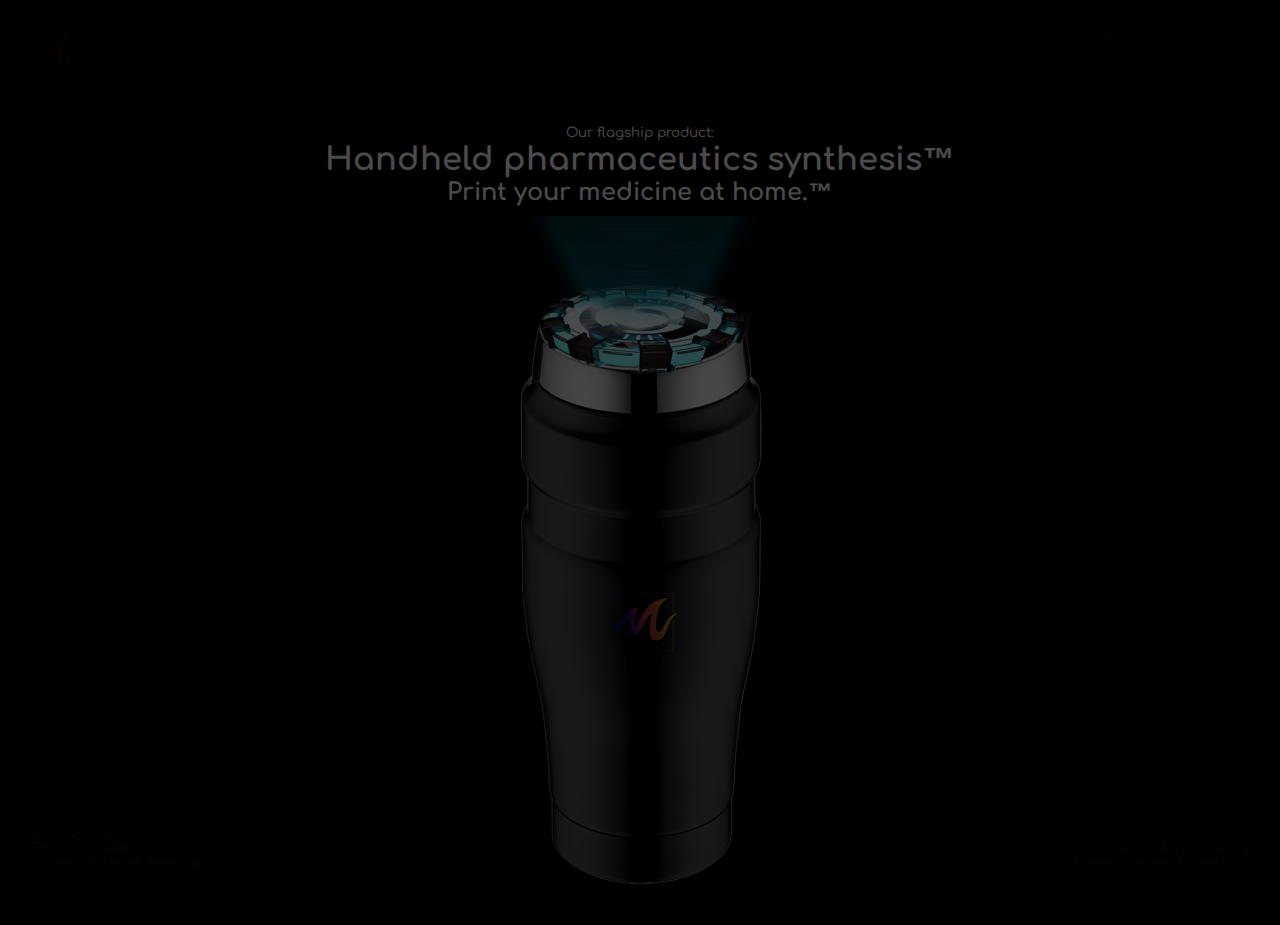
==== index.html @ 9c414478 "first commit" ====
<!DOCTYPE html>
<html>
<head>
<title>WaveAcid Handheld Biosynthesizer</title>
<style type="text/css"> 
  .mobileShow {display: none;} 
  .mobileShowAndPortrait {display: none;} 
  ul { list-style-type: none; }
  /* Smartphone Portrait and Landscape */ 
  @media only screen 
    and (min-device-width : 320px) 
    and (max-device-width : 480px){ 
      .mobileShow {display: inline;}
  }
    
  @media only screen and (orientation: portrait) {
      .mobileShowAndPortrait {display: inline;}
  }

  @media only screen and (max-width: 600px) { 
     .sized_font {
	font-size: x-small;
     } 
     .home_margin_top {
	margin-top:4vw;
     }
  }

  @media only screen and (min-width: 600px) { 
     .sized_font {
	font-size: small;
     }
     .home_margin_top {
	margin-top:9vw;
     }
  }






</style>
<link rel="apple-touch-icon" sizes="180x180" href="/apple-touch-icon.png">
<link rel="icon" type="image/png" sizes="32x32" href="/favicon-32x32.png">
<link rel="icon" type="image/png" sizes="16x16" href="/favicon-16x16.png">
<link rel="manifest" href="/site.webmanifest">
<link rel="mask-icon" href="/safari-pinned-tab.svg" color="#5bbad5">
<meta name="msapplication-TileColor" content="#da532c">
<script src="jquery-3.3.1.min.js"></script>
<script src="jquery.scrollify.min.js"></script>
<script src="/socket.io/socket.io.js"></script>

<meta name="theme-color" content="#ffffff">
<meta property="og:image:width" content="243">
<meta property="og:image:height" content="243">
<meta property="og:description" content="Handheld, portable, pharmaceutical synthesis for everybody.">
<meta property="og:title" content="WaveAcid Biomedical Synthesizer">
<meta property="og:url" content="https://www.waveacid.com">
<meta property="og:image" content="https://www.waveacid.com/og-image.jpg">

<link href="css/links.css" rel="stylesheet">

<link href="https://fonts.googleapis.com/css?family=Comfortaa" rel="stylesheet">


</head>
<body style="font-family: 'Comfortaa', cursive; background: #000; color: #FFF">

<header>
<section>
<a href="https://waveacid.ch"><img style="left: 30px; top: 30px; position:fixed; display: none" id="anim_3" src="W.png" width="48" height="43" /></a>
</section>
<section style="top: 30px; position: fixed; right: 30px; display: none" class="sized_font" id="anim_4">
<a style="text-decoration:none; margin-right: 20px" onmouseenter="this.style.color='#fff'" onmouseleave="this.style.color='hotpink'" href="javascript:showHome()">HOME</a>  <a style="text-decoration:none; margin-right: 20px" onmouseenter="this.style.color='#fff'" onmouseleave="this.style.color='hotpink'" href="javascript:showTechnology()">TECHNOLOGY</a>  <a onmouseenter="this.style.color='#fff'" onmouseleave="this.style.color='hotpink'" style="text-decoration:none; margin-right: 20px" href="javascript:showInvestors()">INVESTORS</a>  <a onmouseenter="this.style.color='#fff'" onmouseleave="this.style.color='hotpink'" style="text-decoration:none; margin-right: 20px" href="javascript:showContact()">CONTACT</a>
</section>
</header>

<div id="content" style="overflow-y: auto; width: 70%; margin: auto">

<section id="home" class="home_margin_top" style="padding:0;text-align: center">
<div id="anim_2" style="display: none">
<div class="mobileShowAndPortrait" style="margin-top: 30%"><br><br><br><br><br><br><br><br><br><br></div>

<small style="padding: 0">Our flagship product:</small>
<h1 style="margin: 0; padding: 0">Handheld pharmaceutics synthesis<span style="font-family: Arial">&#8482;</span></h1>
<h2 style="margin: 0; margin-bottom: 10px; padding: 0">Print your medicine at home.<span style="font-family: Arial">&#8482;</span></h2>
</div>
<img class="anim_1" style="display: none" src="synth.png" />
<div style="border: 1px" class="anim_1">
</div>

</section>

</div>
<div id="technology_anchor" style="margin-top: 30px; margin-bottom: 30px"></div>
<section id="technology" style="display: none; padding: 0; margin-top: 6vw; text-align: center">
<div id="anim_1" style="">
<h2 style="padding:0;margin:0">Technology</h2>
<ul style="text-align: center; width: 40%; float: left; text-align: left">
<li>About ~100 Double-Precision TFLOPS from NVIDIA CUDA cores calculate synthesis routes from chemical elements, over inorganic compounds to biochemical precursors</li>
<li>Miniaturized ICP-AES, NMR, IR-Spectrometry lead stereoismerically verified pharmaceutical compounds without trace metals</li>
<li>Miniaturized Inductively coupled plasma mass spectrometry (ICP-AES) for saftey of human consumption</li>
<li>390-1700nm Infrared Spectrometry for molecule differentiation and identification</li>
<li>Full-Metal Pressure Controlled Vacuum Chambers</li>
<li>Microfluidic Reductive Amination</li>
<li>Liquid Heating through Laser Light; Helium-Neon Chain Reaction</li>
<li>Electrolysis Chamber</li>
<li>Mechcanical Multi-Thread Tank for Parallel Thermo-Isolated Chemical Reactions</li>
<li>Real-Time NMR and IR analysis; Gas Chromatography</li>
<li>Indepdenent, co-processor controlled, liquid cooling system</li>
<li>Device safe to touch and carry at any time; zero-heat compared to handheld vaporizers</li>
<li>Parsing of Synthesis Documentation in Scientific Literature</li>
<li>NIST Lookups for Chromatrography and Spectrometry</li>
<li>Machine Learning of 2D/3D molecule representations</li>
<li>Machine Learning of Wavelength Absorbation and Fluroescene Curves</li>
<li>Machine Learning of Nuclear Magnet Resonance Data</li>
<li>Full Advisory System; Body Measurements; Pregnancy Mode</li>
</ul>
<ul style="text-align: center; width: 40%; float: right; text-align: left">
<p>Scientific Publications:</p>
<li><a href="http://science.sciencemag.org/content/359/6374/429">A platform for automated nanomole-scale reaction screening and micromole-scale synthesis in flow</a></li>
<li><a href="http://science.sciencemag.org/content/352/6281/61">On-demand continuous-flow production of pharmaceuticals in a compact, reconfigurable system</a></li>
<li><a href="https://www.nature.com/articles/ncomms8766">Chemical structure imaging of a single molecule by atomic force microscopy at room temperature
</a></li>
<li><a href="http://science.sciencemag.org/content/344/6186/885">Real-space imaging of molecular structure and chemical bonding by single-molecule inelastic tunneling probe</a></li>
<li><br></li>
<li>We are providing hard-/software security audits &amp; reverse engineering, alongisde NodeJS development services. To those who still use Python or PHP in the web, we offer a transition phase.</li>
<li><br></li>
<li>We offer cryptographic consulting and corporate consulting services, especially in regards to employee selection and information security.</li>
</ul>
<div style="clear: both"></div>
</div>
</section>

<div id="investors_anchor" style="margin-top: 30px; margin-bottom: 30px"></div>

<section id="investors" style="display: none; padding: 0; margin-top: 6vw; text-align: center">
<h2 style="">Investors</h2>
<ul style="text-align: center; width: 45%; float: left; text-align: left">
WaveAcid Inc. is an American C-Corporation and holds 30,000,000 shares. Those are issued as <i>Molecoins</i>, a digital currency and stock format. The publicly circulating supply is 14,700,000.<br>
<br>
<a href="bitcoin:39EnmD16hPTwc6WVxwYWYYkvyB6odtXLrb?amount=3"><img src="bitcoin.png"></a>
<a href="litecoin:MSMiP2k8JrSRAyv2CZvTVvrVRCfaJEmxTQ?amount=400"><img src="litecoin.png" height="64" width="180"></a>
<a href="https://www.chase.com"><img src="chase_wire.png" style="background: #FFF; border-radius: 14px; width: 108px; height: 61.8px" /></a>
</ul>
<ul style="text-align: center; width: 45%; float: right; text-align: left">
<b style="">Specific Oppertunities:</b><br>
<ul style="margin-right: 30px">
<li>Miniaturization of Inductively coupled plasma mass spectrometry (ICP-AES) for saftey of human consumption</li>
<li>Further GPU cores of computational power</li>
<li>390-1700nm Infrared Spectrometer Microsensor for Molecule Differentiation and Identification</li>
<li>Deep Learning Neural Network for Synthesis Routes from Basic Chemical Elements and Inorganic Compounds</li>
<li>Safe Concentration of very high laser-light generated heats in vacuum isolated  chambers</li>
<li>Miniaturized High Performance Liquid Chromatrophy</li>
<li>Palm-Size Ultra-Small NMR sensor tank for nucleus charge and spin measurement</li>
<li>Miniaturized CryoEM and Electron Gun</li>
</ul>
<p>If we can be of assistance to you, or you can be to us, please don't hesistate to <a href="mailto:w@waveacid.com">contact us</a>.
</ul>
<span style="clear: both"></span>
</section>

<div id="contact_anchor" style="margin-top: 30px; margin-bottom: 30px"></div>

<section id="contact" style="display: none; margin: auto; padding: 0; margin-top: 6vw; text-align: center">
<h2>Contact</h2>
<p style="text-align: center">
You can <a href="mailto:w@waveacid.com">email</a> us or join us in our encrypted text adventure MUD.
</p>
<div id="outer_chat_content" style="overflow: scroll; border: 1px dotted; padding: 4px;  position: relative; text-align: left; font-size: small; width: 90%; height: 20vw; margin: auto">
<ul id="chat_content" style="overflow: auto">
<li id="connect_line">&gt;&gt; <a href="javascript:connectMUD()">connect</a></li>
</ul>
</div>
<input type="text" disabled="" placeholder="Your txt here" id="msg" style="width: 90%; margin: auto">
</section>

<!--
<div id="footer" style="display: none; margin-top: 50px">
<section id="" style=" float: left; margin-bottom: 30px; margin-left: 30px; margin-right: 30px">
WaveAcid Inc.<br>
EIN: 61-190-4800<br>
United States of America
</section>
<section id="" style=" float: right; color: #FFF; margin-bottom: 30px; margin-left: 30px; margin-right: 30px">
<a href="/faq.html">FAQ</a><br>
Confidential &amp; Proprietary<br>
Patents issued &amp; pending.
</section>
</div>
-->

<footer>
<section id="anim_5" class="footer_font sized_font" style="display: none; position: fixed; left: 0; bottom: 0; margin-bottom: 30px; margin-left: 30px; margin-right: 30px">
WaveAcid Inc.<br>
EIN: 61-190-4800<br>
United States of America
</section>
<section id="anim_6" class="footer_font sized_font" style="position: fixed; display: none; right: 0; bottom: 0; color: #FFF; margin-bottom: 30px; margin-left: 30px; text-align: right; margin-right: 30px">
<a href="/faq.html" onmouseenter="this.style.color='#fff'" onmouseleave="this.style.color='hotpink'" style="text-decoration:none;">FAQ</a><br>
Confidential &amp; Proprietary<br>
Patents issued &amp; pending.<br>
</section>
</footer>
<script>

window.socket = null;
window.url = document.location.href;

window.current = "home";
var split = window.url.split("#")[1];
if (window.url.split("#")[1]) {
    window.current = split;
}

var home = $("#home").html();
var technology = $("#technology").html();
var investors = $("#investors").html();

if (window.current == "home") {
    showHome();
} else if (window.current == "technology") {
    showTechnology();
} else if (window.current == "investors") {
    showInvestors();
} else if (window.current == "contact") {
    showContact();
} else if (window.current == "faq") { 
    showFaq();
} else {
    showHome();
}

function showHome() {
    document.location.href = "#";
    $(window).scroll(function(){});
    $("#home").fadeIn();
    $("#investors").fadeOut();
    $("#contact").fadeOut();
    $("#technology").fadeOut();
    $("#footer").fadeOut();
    $([document.documentElement, document.body]).animate({
        scrollTop: 0
    }, 2000);
}

function showFaq() {
    document.location.href = "#faq";
    //$(window).scroll(function(){});
    $("#home").fadeOut();
    $("#investors").fadeOut();
    $("#contact").fadeOut();
    $("#technology").fadeOut();
    $("#footer").fadeOut();
    $("#faq").fadeIn();
    //$([document.documentElement, document.body]).animate({
    //    scrollTop: $("#faq_anchor").offset().top
    //}, 2000);
}

function showTechnology() {
    document.location.href = "#technology";
    $(window).scroll(function(){});
    $("#home").fadeOut();
    $("#investors").fadeOut();
    $("#contact").fadeOut();
    $("#faq").fadeOut();
    $("#technology").fadeIn();
    $("#footer").fadeIn();
    $([document.documentElement, document.body]).animate({
        scrollTop: $("#technology_anchor").offset().top
    }, 2000);
}

    function showInvestors() {
    document.location.href = "#investors";
    $(window).scroll(function(){});
    $("#technology").fadeOut();
    $("#contact").fadeOut();
    $("#home").fadeOut();
    $("#faq").fadeOut();
    $("#investors").fadeIn();
    //$("#footer").fadeIn();
    $([document.documentElement, document.body]).animate({
        scrollTop: $("#investors_anchor").offset().top
    }, 2000);
}

function showContact() {
    document.location.href = "#contact";
    $(window).scroll(function(){});
    $("#technology").fadeOut();
    $("#contact").fadeIn();
    $("#faq").fadeOut();
    $("#investors").fadeOut();
    $("#home").fadeOut();
    $([document.documentElement, document.body]).animate({
        scrollTop: $("#contact_anchor").offset().top
    }, 2000);
}

function add_line(line) {
    
}

function connectMUD() {
    if (window.socket) { return; }
    window.socket = io();
    window.socket.emit('wv_connect', navigator.userAgent);
    window.socket.on("wv_connect", function(msg) {
	$("#connect_line").remove();
	$("#chat_content").append("<li>").append(document.createTextNode("[" + Date.now() + "] " + msg));
	$("#msg").prop("disabled", false);
    });
    window.socket.on("wv_chat", function(msg) {
	var cache = $("#connect_line").text();
	

	$("#chat_content").append("<li>").append(document.createTextNode("[" + Date.now() + "] " + msg));
    });
    $("#msg").keypress(function(e) {
	if (e.which == 13) {
	    window.socket.emit("wv_chat", $("#msg").val());
	    $("#msg").val("");
    var curr_scroll_pos = $("#outer_chat_content").scrollTop();
    $("#outer_chat_content").animate({
        scrollTop: 99999
    }, 1000);
	}
    });
}

/*
var scrollFooter = function() {
    console.log($(window).scrollTop());
    if ($(window).scrollTop() == 0) {
	console.log("Top reached...");
	$("#anim_5,#anim_6").fadeIn();
	$("#footer").fadeOut();
    } else {
	//$("#footer").fadeIn();
	$("#anim_5,#anim_6").fadeOut();
    }
};
$(window).scroll(scrollFooter);
*/

$(document).ready(function(){
    $(".anim_1").fadeIn(2000);
    $("#anim_2").fadeIn(2000);
    setTimeout(function(){
    $("#anim_3").fadeIn(2000);
    $("#anim_4").fadeIn(2000);
    $("#anim_5").fadeIn(2000);
    $("#anim_6").fadeIn(2000);
}, 600);
});
</script>
</body>
</html>
---- css/links.css ----
/* unvisited link */
a:link { color: hotpink; }

/* visited link */
a:visited { color: hotpink; }

/* mouse over link */
a:hover { color: hotpink; }

/* selected link */
a:active { color: hotpink; }

.centered {
  position: fixed; /* or absolute */
  top: 50%;
  left: 50%;
}
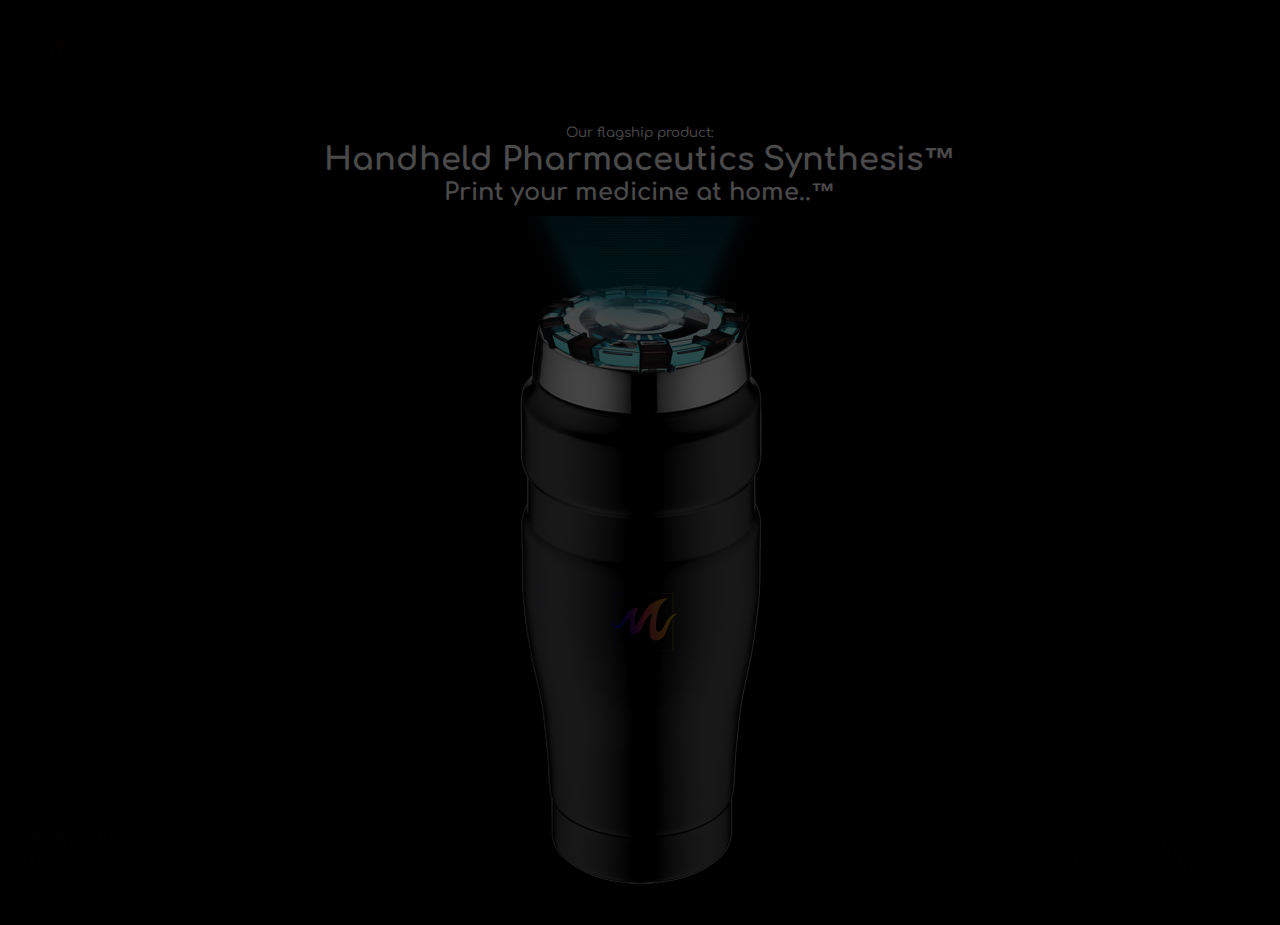
==== commit d134d898: "technology site white" ====
--- a/index.html
+++ b/index.html
@@ -1,7 +1,7 @@
 <!DOCTYPE html>
 <html>
 <head>
-<title>WaveAcid Handheld Biosynthesizer</title>
+<title>WaveAcid Handheld Synthesizer</title>
 <style type="text/css"> 
   .mobileShow {display: none;} 
   .mobileShowAndPortrait {display: none;} 
@@ -54,7 +54,7 @@
 <meta name="theme-color" content="#ffffff">
 <meta property="og:image:width" content="243">
 <meta property="og:image:height" content="243">
-<meta property="og:description" content="Handheld, portable, pharmaceutical synthesis for everybody.">
+<meta property="og:description" content="Handheld, portable, genotyping for everybody.">
 <meta property="og:title" content="WaveAcid Biomedical Synthesizer">
 <meta property="og:url" content="https://www.waveacid.com">
 <meta property="og:image" content="https://www.waveacid.com/og-image.jpg">
@@ -83,8 +83,8 @@
 <div class="mobileShowAndPortrait" style="margin-top: 30%"><br><br><br><br><br><br><br><br><br><br></div>
 
 <small style="padding: 0">Our flagship product:</small>
-<h1 style="margin: 0; padding: 0">Handheld pharmaceutics synthesis<span style="font-family: Arial">&#8482;</span></h1>
-<h2 style="margin: 0; margin-bottom: 10px; padding: 0">Print your medicine at home.<span style="font-family: Arial">&#8482;</span></h2>
+<h1 style="margin: 0; padding: 0">Handheld Pharmaceutics Synthesis<span style="font-family: Arial">&#8482;</span></h1>
+<h2 style="margin: 0; margin-bottom: 10px; padding: 0">Print your medicine at home..<span style="font-family: Arial">&#8482;</span></h2>
 </div>
 <img class="anim_1" style="display: none" src="synth.png" />
 <div style="border: 1px" class="anim_1">
@@ -98,7 +98,7 @@
 <div id="anim_1" style="">
 <h2 style="padding:0;margin:0">Technology</h2>
 <ul style="text-align: center; width: 40%; float: left; text-align: left">
-<li>About ~100 Double-Precision TFLOPS from NVIDIA CUDA cores calculate synthesis routes from chemical elements, over inorganic compounds to biochemical precursors</li>
+	<li><br>About ~100 Double-Precision TFLOPS from NVIDIA CUDA cores calculate synthesis routes from chemical elements, over inorganic compounds to biochemical precursors</li>
 <li>Miniaturized ICP-AES, NMR, IR-Spectrometry lead stereoismerically verified pharmaceutical compounds without trace metals</li>
 <li>Miniaturized Inductively coupled plasma mass spectrometry (ICP-AES) for saftey of human consumption</li>
 <li>390-1700nm Infrared Spectrometry for molecule differentiation and identification</li>
@@ -106,6 +106,7 @@
 <li>Microfluidic Reductive Amination</li>
 <li>Liquid Heating through Laser Light; Helium-Neon Chain Reaction</li>
 <li>Electrolysis Chamber</li>
+	<li><img width="412" height="600" src="device.jpg" /><br></li>
 <li>Mechcanical Multi-Thread Tank for Parallel Thermo-Isolated Chemical Reactions</li>
 <li>Real-Time NMR and IR analysis; Gas Chromatography</li>
 <li>Indepdenent, co-processor controlled, liquid cooling system</li>
@@ -125,9 +126,7 @@
 </a></li>
 <li><a href="http://science.sciencemag.org/content/344/6186/885">Real-space imaging of molecular structure and chemical bonding by single-molecule inelastic tunneling probe</a></li>
 <li><br></li>
-<li>We are providing hard-/software security audits &amp; reverse engineering, alongisde NodeJS development services. To those who still use Python or PHP in the web, we offer a transition phase.</li>
-<li><br></li>
-<li>We offer cryptographic consulting and corporate consulting services, especially in regards to employee selection and information security.</li>
+<li><img width="412" height="300" src="sensor.jpg" /></li>
 </ul>
 <div style="clear: both"></div>
 </div>
@@ -138,7 +137,9 @@
 <section id="investors" style="display: none; padding: 0; margin-top: 6vw; text-align: center">
 <h2 style="">Investors</h2>
 <ul style="text-align: center; width: 45%; float: left; text-align: left">
-WaveAcid Inc. is an American C-Corporation and holds 30,000,000 shares. Those are issued as <i>Molecoins</i>, a digital currency and stock format. The publicly circulating supply is 14,700,000.<br>
+WaveAcid Inc. is an American C-Corporation and holds 30,000,000 shares. Those are issued as <i>Molecoins</i>, a stablecoin, digital currency and stock distribution format. The publicly circulating supply is 14,700,000.<br>
+<br>The current price of 1 Molecoin is at $USD 420 and has not changed. The minimum possible investment is x500 Molecoins.
+<br>
 <br>
 <a href="bitcoin:39EnmD16hPTwc6WVxwYWYYkvyB6odtXLrb?amount=3"><img src="bitcoin.png"></a>
 <a href="litecoin:MSMiP2k8JrSRAyv2CZvTVvrVRCfaJEmxTQ?amount=400"><img src="litecoin.png" height="64" width="180"></a>
@@ -219,20 +220,34 @@
 var investors = $("#investors").html();
 
 if (window.current == "home") {
+    $("body").css("background", "#000");
+    $("body").css("color", "#fff");
     showHome();
 } else if (window.current == "technology") {
+    $("body").css("background", "#fff");
+    $("body").css("color", "#a9a9a9");
     showTechnology();
 } else if (window.current == "investors") {
+    $("body").css("background", "#000");
+    $("body").css("color", "#fff");
     showInvestors();
 } else if (window.current == "contact") {
+    $("body").css("background", "#000");
+    $("body").css("color", "#fff");
     showContact();
 } else if (window.current == "faq") { 
+    $("body").css("background", "#000");
+    $("body").css("color", "#fff");
     showFaq();
 } else {
+    $("body").css("background", "#000");
+    $("body").css("color", "#fff");
     showHome();
 }
 
 function showHome() {
+    $("body").css("background", "#000");
+    $("body").css("color", "#fff");
     document.location.href = "#";
     $(window).scroll(function(){});
     $("#home").fadeIn();
@@ -246,6 +261,8 @@
 }
 
 function showFaq() {
+    $("body").css("background", "#000");
+    $("body").css("color", "#fff");
     document.location.href = "#faq";
     //$(window).scroll(function(){});
     $("#home").fadeOut();
@@ -260,20 +277,23 @@
 }
 
 function showTechnology() {
+    $("body").css("background", "#fff");
+    $("body").css("color", "#a2a2a2");
     document.location.href = "#technology";
-    $(window).scroll(function(){});
     $("#home").fadeOut();
     $("#investors").fadeOut();
     $("#contact").fadeOut();
     $("#faq").fadeOut();
     $("#technology").fadeIn();
     $("#footer").fadeIn();
-    $([document.documentElement, document.body]).animate({
+    /*$([document.documentElement, document.body]).animate({
         scrollTop: $("#technology_anchor").offset().top
-    }, 2000);
+    }, 2000);*/
 }
 
     function showInvestors() {
+    $("body").css("background", "#000");
+    $("body").css("color", "#fff");
     document.location.href = "#investors";
     $(window).scroll(function(){});
     $("#technology").fadeOut();
@@ -282,22 +302,25 @@
     $("#faq").fadeOut();
     $("#investors").fadeIn();
     //$("#footer").fadeIn();
+	   /*
     $([document.documentElement, document.body]).animate({
         scrollTop: $("#investors_anchor").offset().top
-    }, 2000);
+    }, 2000);*/
 }
 
 function showContact() {
+    $("body").css("background", "#000");
+    $("body").css("color", "#fff");
     document.location.href = "#contact";
     $(window).scroll(function(){});
     $("#technology").fadeOut();
     $("#contact").fadeIn();
     $("#faq").fadeOut();
     $("#investors").fadeOut();
-    $("#home").fadeOut();
+    $("#home").fadeOut();/*
     $([document.documentElement, document.body]).animate({
         scrollTop: $("#contact_anchor").offset().top
-    }, 2000);
+    }, 2000);*/
 }
 
 function add_line(line) {
